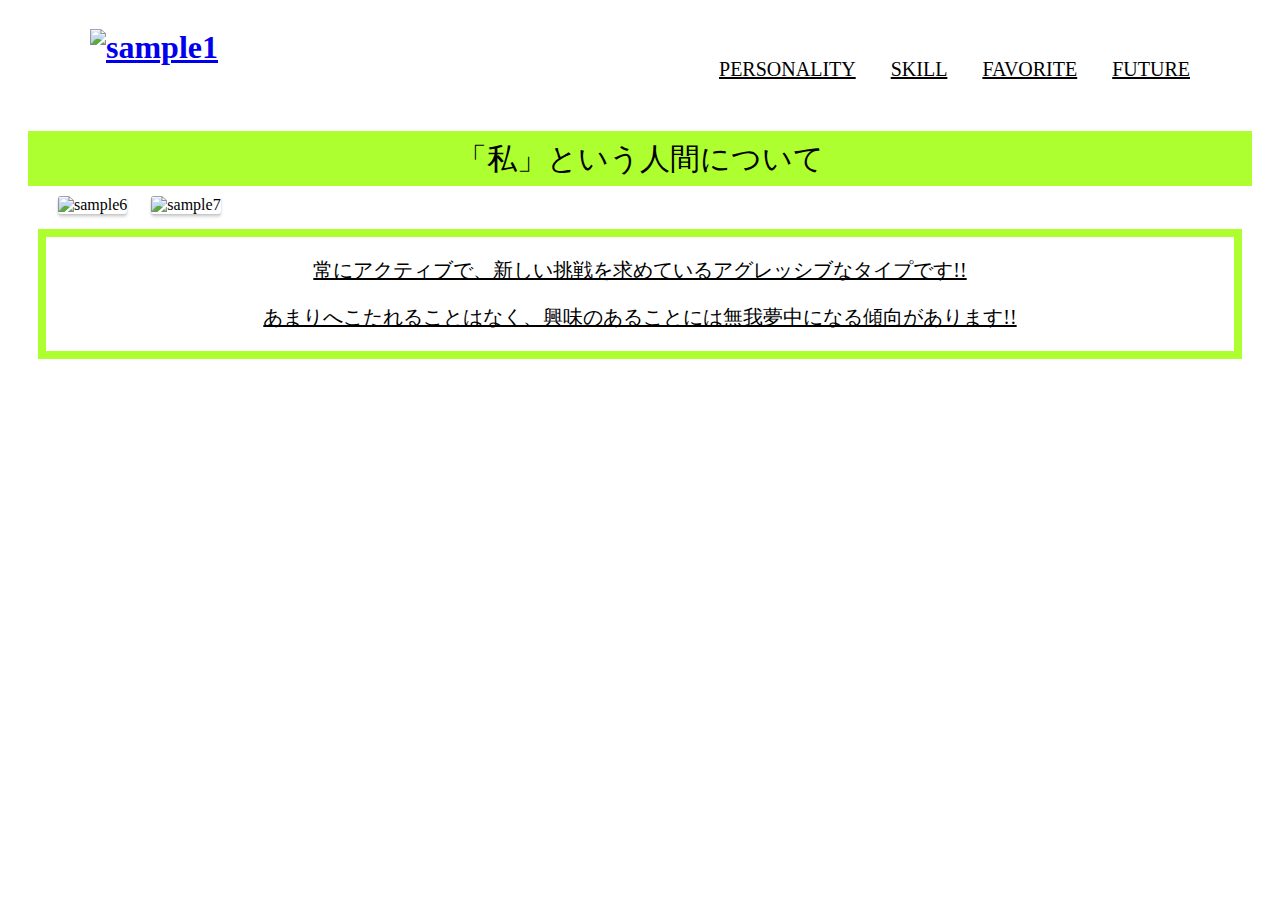
==== moportfolio2.html @ 3db5a6b6 "Create moportfolio2.html" ====
<!DOCTYPE HTML>
<html>
  <head>
    <meta charset="UTF-8">
    <title>Portfolio.mo</title>
    <link rel="stylesheet" href="mostyle.css">
  </head>
  <body>

      <header class="page-header wrapper">
        <h1><a href="index.html"><img class="logo" src="images/logo.png" alt="sample1"></a></h1>
        <nav>
          <ul class="main-nav">
            <li><a href="moportfolio2.html">Personality</a></li>
            <li><a href="moportfolio3.html">Skill</a></li>
            <li><a href="moportfolio4.html">Favorite</a></li>
            <li><a href="moportfolio5.html">Future</a></li>
          </ul>
        </nav>
      </header>

      <div class="introduce">
        <p>「私」という人間について</p>
      </div>

      <img src="images/sya2.png" class="item-image6" alt="sample6">
       
      <!--div class="cover-item"-->
        <img src="images/rebig5.png" class="item-image7" alt="sample7">
      
        <div class="description">
          <p>常にアクティブで、新しい挑戦を求めているアグレッシブなタイプです!!</p>
          <p>あまりへこたれることはなく、興味のあることには無我夢中になる傾向があります!!
          </p>
        </div>
---- mostyle.css ----
/*ヘッダー*/
h1 {
}

.body {
}

.logo{
  width: 310px;
  height: 50px;
}

.page-header{
  display: flex;
  justify-content: space-between;
}

.wrapper{
  max-width: 1100px;
  margin: 0 auto;
  padding: 0 4%;
}

.main-nav{
  display: flex;
  list-style: none;
  margin-top: 50px;
  text-transform: uppercase;
  font-size: 1.25rem;
}

.main-nav li{
  margin-left: 35px;
}

.main-nav a{
  color: black;
}

.red {
  color: red;
}

/*メイン*/
#movei-contents {
  position: relative;
  display: inline-block;
}

#movei-contents video {
  width: 100%;
}

.big-bg img{
  width: 100%;
  height: 100%;
 
}

.big-bg h2{
  position: absolute;
  top: 50%;
  left: 50%;
  -ms-transform: translate(-50%,-50%);
  -webkit-transform: translate(-50%,-50%);
  transform: translate(-50%,-50%);
  font-size: 90px;
  margin: 0;
  padding: 0;
  text-align: center;
}

.big-bg p{
  font-size: 14px;
  text-align: center;
  background-color: red;
  color: #fff;
  padding: 3px;
  margin: 2px 0;
}

.top-title{
  font-size: 20px;
  text-align: center;
  padding: 1px;
}


/*性格*/
.item-image6{
  width: calc((100vw - 20px) / 4.4);
  height: calc((100vh - 100px) / 1.7);
  margin: 0 10px 10px 50px;
  border-radius: 3px;
  box-shadow: 0 3px 3px 0 rgba(0, 0, 0, 0.14), 0 1px 2px 0 rgba(0, 0, 0, 0.12);
  transition: 0.2s ease;
}

.item-image7{
  width: calc(100vw / 1.5);
  height: calc((100vh - 100px)/ 1.6);
  margin: 0 10px;
  border-radius: 3px;
  box-shadow: 0 3px 3px 0 rgba(0, 0, 0, 0.14), 0 1px 2px 0 rgba(0, 0, 0, 0.12);
  transition: 0.2s ease;
}

.introduce{
  margin: 10px 20px;
  background-color: greenyellow;
  text-align: center;
  height: 55px;
}

.introduce p{
  font-size: 30px;
  line-height: 55px;
}

.description{
  text-align: center;
  margin: 5px 30px;
  border :solid 8px greenyellow;
}

.description p{
  font-size: 20px;
  text-decoration: underline;
  text-decoration-color: black;
}


/*スキル*/
.introduce3{
  margin: 10px 20px;
  background-color: #0bd;
  text-align: center;
  height: 55px;
}

.introduce3 p{
  font-size: 30px;
  line-height: 55px;
}

.container3{
  display: grid;
  grid-template-columns: 1fr 1fr 1fr 1fr 1fr;
  width: calc((100vw - 20px) / 5);
  /*height: calc((100vh - 120px) / 2);*/
  grid-template-rows: calc((100vh - 220px) / 2) calc((100vh - 220px) / 2);
  gap: 3px;
  margin-left: 17px;
}

.item-image{
  width: calc((100vw - 100px) / 5.2);
  height: calc((100vh - 200px) / 4);
  align-items: center;
}

.item-image3{
  width: 25px;
  height: 25px;
  align-items: center;
}

.item3{
  margin: 3px;
  background-color: #0bd;
  color: #fff;
  padding: 5px;
  border-radius: 3px;
  box-shadow: 0 3px 3px 0 rgba(0, 0, 0, 0.14), 0 1px 2px 0 rgba(0, 0, 0, 0.12);
  transition: 0.2s ease;
}

.item3 h3{
  text-align: center;
  font-size: 20px;
  color: #fff;
  background-color: #1760a0;
}
.item3 h4{
  text-align: center;
  font-size: 40px;
  background-color: #fff;
  margin: 0;
}


/*好きなもの*/
.introduce4{
  margin: 10px 20px;
  background-color:pink;
  text-align: center;
  height: 55px;
}

.introduce4 p{
  font-size: 30px;
  line-height: 55px;
}

.container4{
  display: grid;
  grid-template-columns: 1fr 1fr 1fr;
  width: calc((100vw - 20px) / 3);
  /*height: calc((100vh - 120px) / 2);*/
  grid-template-rows: calc((100vh - 220px) / 2) calc((100vh - 220px) / 2);
  gap: 3px;
  margin-left: 23px;
}

.item-image4{
  width: calc((100vw - 100px) / 3.1);
  height: calc((100vh - 120px) / 4);
  align-items: center;
}

.item4{
  margin: 5px;
  background-color: pink;
  color: #fff;
  padding: 5px;
  border-radius: 3px;
  box-shadow: 0 3px 3px 0 rgba(0, 0, 0, 0.14), 0 1px 2px 0 rgba(0, 0, 0, 0.12);
  transition: 0.2s ease;
}

.item4 h3{
  text-align: center;
  font-size: 20px;
  margin: 2px;
}

.item4 p{
  text-align: center;
  color: black;
  font-size: 15px;
  background-color: #fff;
  margin: 0 5px;
}


/*ビジョン*/
.introduce5{
  margin: 15px 20px;
  background-color: orange;
  text-align: center;
  height: 55px;
}

.introduce5 p{
  font-size: 30px;
  line-height: 55px;
}

.container5{
  width: calc(100vw - 150px);
  height: calc((100vh - 140px) / 4);
  margin-left: 60px;
}

.item5{
  border :solid 5px orange;
  color: black;
  padding: 5px;
  margin: 15px;
  display: flex;
  border-radius: 3px;
  box-shadow: 0 3px 3px 0 rgba(0, 0, 0, 0.14), 0 1px 2px 0 rgba(0, 0, 0, 0.12);
  transition: 0.2s ease;
}

.item-image5{
  width: calc((100vw - 50px) / 3);
  height: calc((100vh - 140px) / 4.2);
}

.item5 h3{
  font-size: 30px;
  color: orange;
  text-decoration: underline;
  margin: 7px 0 20px 40px;
}

.item5 p{
  font-size: 20px;
  color: black;
  background-color: white;
  margin: 10px 0 0 40px;
  padding: 3px;
}
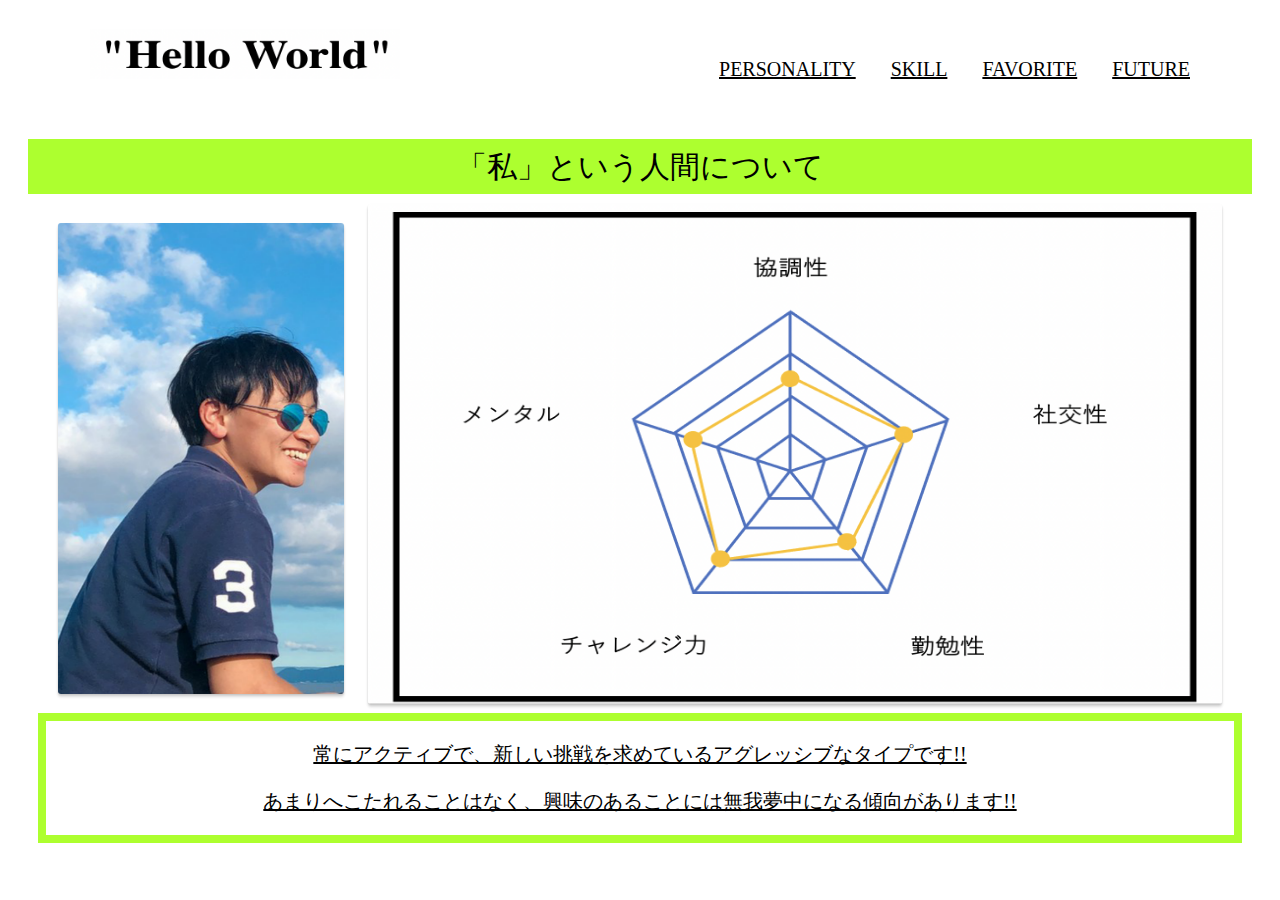
==== commit f9ed9961: "Update moportfolio2.html" ====
--- a/moportfolio2.html
+++ b/moportfolio2.html
@@ -8,7 +8,7 @@
   <body>
 
       <header class="page-header wrapper">
-        <h1><a href="index.html"><img class="logo" src="images/logo.png" alt="sample1"></a></h1>
+        <h1><a href="index.html"><img class="logo" src="logo.png" alt="sample1"></a></h1>
         <nav>
           <ul class="main-nav">
             <li><a href="moportfolio2.html">Personality</a></li>
@@ -23,10 +23,10 @@
         <p>「私」という人間について</p>
       </div>
 
-      <img src="images/sya2.png" class="item-image6" alt="sample6">
+      <img src="sya2.png" class="item-image6" alt="sample6">
        
       <!--div class="cover-item"-->
-        <img src="images/rebig5.png" class="item-image7" alt="sample7">
+        <img src="rebig5.png" class="item-image7" alt="sample7">
       
         <div class="description">
           <p>常にアクティブで、新しい挑戦を求めているアグレッシブなタイプです!!</p>
